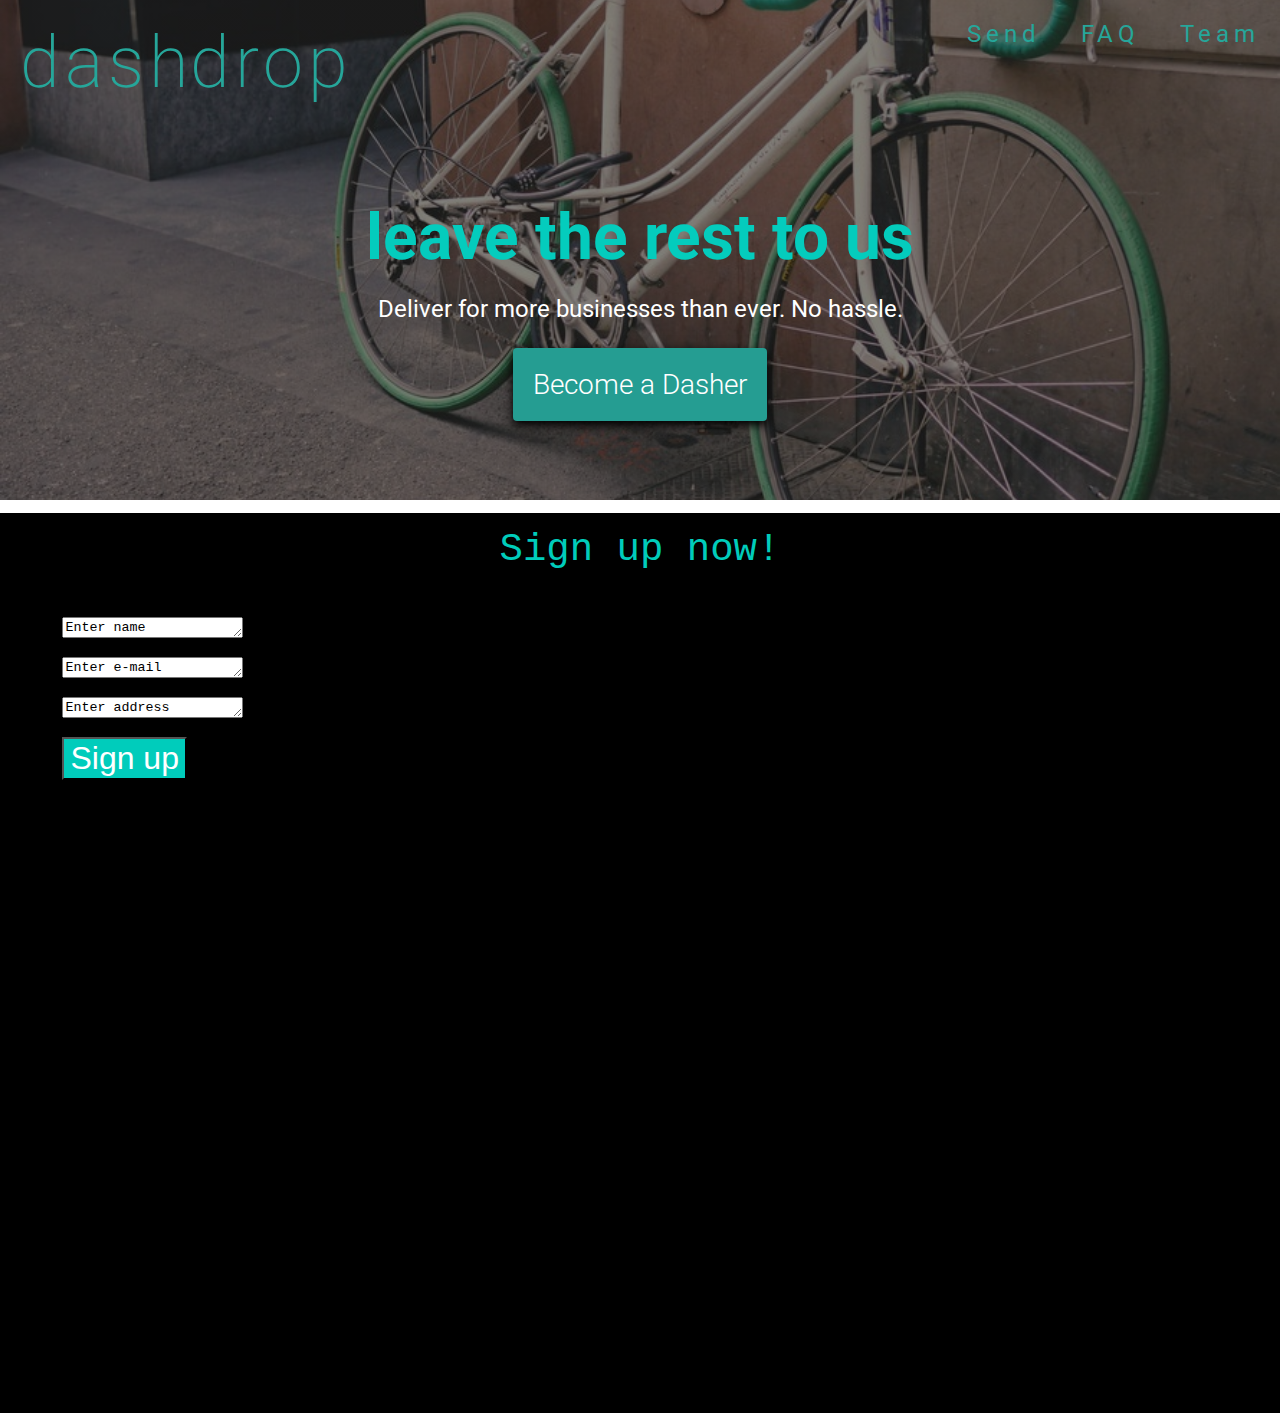
==== deliver.html @ 1197fa24 "Update deliver.html" ====
<!DOCTYPE html>
<html>
<head>
	<title>Deliver for DashDrop</title>
	<script   src="https://code.jquery.com/jquery-3.1.1.slim.min.js"   integrity="sha256-/SIrNqv8h6QGKDuNoLGA4iret+kyesCkHGzVUUV0shc="   crossorigin="anonymous"></script>
	<!-- <script type="main.js"></script> -->
	<link href="https://fonts.googleapis.com/css?family=Roboto:100,100i,300,300i,400,400i,500,500i,700,700i,900,900i" rel="stylesheet">
	<link rel="stylesheet" type="text/css" href="style.css">
	<link rel="icon" href="assets/logo.png">
<style>
	.dashbody{
	background-color: black; 
		
	}
	
</style>	
	
</head>
<body>
	<div class="darkendeliver">
		<div id="mask">
			<div class="container">
				<div class="nav1"><a href="index.html" id="txthead1"><span>dash</span></a></div>
				<div class="nav2"><a href="team.html" id="txthead2">Team</a></div>
				<div class="nav2"><a href="faq.html" id="txthead2">FAQ</a></div>
				<div class="nav2"><a href="send.html" id="txthead2">Send</a></div>
			</div>
			
			<div id="txt">leave the rest to us</div>
			<div id="txt2">Deliver for more businesses than ever. No hassle.</div>
				<div class="signupbutton">
					<button class="button3" onclick="location.href='';" value="Go to messenger signup"><span>Become a Dasher</span></button>
					<!-- <button class="button2" onclick="location.href='deliver.html';" value="Go to deliver page"><span>DELIVER</span></button> -->
				</div>
			</div>
		</div>
	<div class="dashbody">
		

	
<pre>
	<div style = "font-size:300%; text-align:center; color:#00CCBB">Sign up now!</div>
<!--Below is the sign up textfields and sign up button -->
  
        <textarea rows="1">Enter name</textarea>
        Name
        <textarea rows="1">Enter e-mail</textarea>
        E-mail
        <textarea rows="1">Enter address</textarea>
        Address
        <button style= "font-size:200%;color: white;background-color: #00CCBB">Sign up</button>
</pre>
		
		
	</div>
	</body>
</html>
---- style.css ----
body, html{
    height: 100%;
    width: 100%;
    margin:0;
    padding:0;
     -webkit-background-size: cover;
  -moz-background-size: cover;
  -o-background-size: cover;
  background-size: cover;

}
.containerteam{
  width: 1000px;
  margin: auto;
}
#mask{
    position: relative;
    height: 100%;
}
.nav1{
    padding-top: 20px;
    padding-bottom: 20px;
    float: left;
}
#txthead1{
    color: #26A69A; /**Main color*/
    font-size: 450%;
    font-weight: 200;
    letter-spacing: 5px;
    padding-left: 20px;
    padding-top: 20px;
    font-family: 'Roboto', sans-serif;
    text-decoration: none;
}
#teamtxt{
    color: #26A69A;
    font-size: 450%;
    font-weight: 300;
    letter-spacing: 5px;
    padding-left: 20px;
    padding-top: 20px;
    font-family: 'Roboto', sans-serif;
    text-decoration: none;
}
#txthead2{
    color: #26A69A;
    font-size: x-large;
    letter-spacing: 5px;
    padding-left: 20px;
    padding-top: 20px;
    font-family: 'Roboto', sans-serif;
    text-decoration: none;
}
.nav2{
    float: right;
    padding-top: 20px;
    padding-right: 20px;
}
#txt {
    text-align: center;
    font-family: 'Roboto', sans-serif;
    font-size: 4em;
    color: white;
    font-weight: 700;
    padding-top: 200px;
    color: #04CCBD
}
#txt2{
    text-align: center;
    font-family: 'Roboto', sans-serif;
    font-size: 1.5em;
    font-weight: 400;
    color: white;
    padding-top: 20px;

}
#txt3{
    text-align: center;
    font-family: 'Roboto', sans-serif;
    font-size: 1.5em;
    font-weight: 200;
    color: white;
    padding-top: 20px;
    letter-spacing: 2px;

}
#Team{
    float: right;
}
.darken {
  background: no-repeat center center fixed;
  background-image: 
  linear-gradient(
      rgba(0, 0, 0, 0.5),
      rgba(0, 0, 0, 0.5)
      ),
  url("assets/home1.jpg"); /***This is the background image****/
  min-height: 100%;
  min-width: 1024px;
   position: fixed;
  top: 0;
  left: 0;
  height: auto;
  background-repeat: no-repeat;
  background-size: cover;
  position: relative;
  background-position: center;
}
/*@media screen and (max-width: 1024px) {
  .darken {
    left: 50%;
    margin-left: -512px;   /* 50% 
  }
}*/
.darkensend {
  background-image: 
  linear-gradient(
      rgba(0, 0, 0, 0.5),
      rgba(0, 0, 0, 0.5)
      ),
  url("assets/send.jpg");
  height: 500px;
  background-repeat: no-repeat;
  background-size: cover;
  position: relative;
  background-position: center;
}
.darkendeliver {
  background-image: 
  linear-gradient(
      rgba(0, 0, 0, 0.5),
      rgba(0, 0, 0, 0.5)
      ),
  url("assets/deliver.jpg");
  height: 500px;
  background-repeat: no-repeat;
  background-size: cover;
  position: relative;
  background-position: center;
}
.darkenteam {
  background-image: 
  linear-gradient(
      rgba(0, 0, 0, 0.5),
      rgba(0, 0, 0, 0.5)
      ),
  url("assets/team.jpg");
  height: 500px;
  background-repeat: no-repeat;
  background-size: cover;
  position: relative;
  background-position: center;
}
.darkenfaq {
  background-image: 
  linear-gradient(
      rgba(0, 0, 0, 0.5),
      rgba(0, 0, 0, 0.5)
      ),
  url("assets/faq.jpg");
  height: 500px;
  background-repeat: no-repeat;
  background-size: cover;
  position: relative;
  background-position: center;
}
.buttons{
    text-align: center;
    margin-top: 20px;

}
.signupbutton{
    text-align: center;
    margin-top: 20px;

}
.button1 {
  border-radius: 4px;
  background-color: #259D92;
  border: none;
  color: #FFFFFF;
  text-align: center;
  font-size: 28px;
  font-weight: 300;
  padding: 20px;
  width: 200px;
  transition: all 0.5s;
  cursor: pointer;
  margin: 5px;
  font-family: 'Roboto', sans-serif;
  box-shadow: 0 4px 8px 0 rgba(0, 0, 0, 1.0), 0 6px 20px 0 rgba(0, 0, 0, 0.19);
}
.gettext{
  border-radius: 2px;
    height: 62px;
    float: left;
    position: relative;
    width: 300px;
    overflow: hidden;
    margin-top: 30px;
    background-color: white;
}
.userphone{
  border: 0px;
    color: black;
    font-size: 24px;
    font-family: 'Roboto'. sans-serif;
    padding-top: 10px;
    padding-left: 5px;
    
}
.button2 {
  border-radius: 4px;
  background-color: #259D92;
  border: none;
  color: #FFFFFF;
  text-align: center;
  font-size: 28px;
  font-weight: 300;
  padding: 20px;
  width: 300px;
  transition: all 0.5s;
  cursor: pointer;
  margin: 5px;
  font-family: 'Roboto', sans-serif;
  box-shadow: 0 4px 8px 0 rgba(0, 0, 0, 1.0), 0 6px 20px 0 rgba(0, 0, 0, 0.19);
}
.button3 {
  border-radius: 4px;
  background-color: #259D92;
  border: none;
  color: #FFFFFF;
  text-align: center;
  font-size: 28px;
  font-weight: 300;
  padding: 20px;
  width: 35s0px;
  transition: all 0.5s;
  cursor: pointer;
  margin: 5px;
  font-family: 'Roboto', sans-serif;
  box-shadow: 0 4px 8px 0 rgba(0, 0, 0, 1.0), 0 6px 20px 0 rgba(0, 0, 0, 0.19);
}
.button4 {
  border-radius: 4px;
  background-color: #259D92;
  border: none;
  color: #FFFFFF;
  text-align: center;
  font-size: 28px;
  font-weight: 300;
  padding: 20px;
  width: 200px;
  transition: all 0.5s;
  cursor: pointer;
  margin: 5px;
  font-family: 'Roboto', sans-serif;
  box-shadow: 0 4px 8px 0 rgba(0, 0, 0, 1.0), 0 6px 20px 0 rgba(0, 0, 0, 0.19);
}
.button5 {
  border-radius: 4px;
  background-color: #259D92;
  border: none;
  color: #FFFFFF;
  text-align: center;
  font-size: 28px;
  font-weight: 300;
  padding: 20px;
  width: 275px;
  transition: all 0.5s;
  cursor: pointer;
  margin: 5px;
  font-family: 'Roboto', sans-serif;
  box-shadow: 0 4px 8px 0 rgba(0, 0, 0, 1.0), 0 6px 20px 0 rgba(0, 0, 0, 0.19);
}
.button6 {
  border-radius: 4px;
  background-color: #259D92;
  border: none;
  color: #FFFFFF;
  text-align: center;
  font-size: 28px;
  font-weight: 300;
  padding: 20px;
  width: 275px;
  transition: all 0.5s;
  cursor: pointer;
  margin: 5px;
  font-family: 'Roboto', sans-serif;
  box-shadow: 0 4px 8px 0 rgba(0, 0, 0, 1.0), 0 6px 20px 0 rgba(0, 0, 0, 0.19);
}



.button1 span {
  cursor: pointer;
  display: inline-block;
  position: relative;
  transition: 0.5s;
  text-align: center;
}
.nav1 a span {
  cursor: pointer;
  display: inline-block;
  position: relative;
  transition: 0.5s;
  text-align: center;
}
.text a span {
  cursor: pointer;
  display: inline-block;
  position: relative;
  transition: 0.5s;
  text-align: center;
}
.text1 a span{
  cursor: pointer;
  display: inline-block;
  position: relative;
  transition: 0.5s;
  text-align: center;
}
.text2 a span{
    cursor: pointer;
  display: inline-block;
  position: relative;
  transition: 0.5s;
  text-align: center;
}
.text3 a span{
    cursor: pointer;
  display: inline-block;
  position: relative;
  transition: 0.5s;
  text-align: center;
}

.button2 span {
  cursor: pointer;
  display: inline-block;
  position: relative;
  transition: 0.5s;
  text-align: center;
}
.button3 span {
  cursor: pointer;
  display: inline-block;
  position: relative;
  transition: 0.5s;
}
.button4 span {
  cursor: pointer;
  display: inline-block;
  position: relative;
  transition: 0.5s;
}
.button5 span {
  cursor: pointer;
  display: inline-block;
  position: relative;
  transition: 0.5s;
}
.button6 span {
  cursor: pointer;
  display: inline-block;
  position: relative;
  transition: 0.5s;
}
.button1 span:after {
  content: url("assets/store.png");
  position: absolute;
  opacity: 0;
  top: 0;
  right: -20px;
  transition: 0.5s;
}
.nav1 a span:after {
  content: 'drop';
  position: absolute;
  opacity: 0;
  top: 0;
  right: -20px;
  transition: 1s;
}
.text a span:after {
  content: url("assets/toluicon.png");
  position: absolute;
  opacity: 0;
  top: 0;
  right: -20px;
  transition: 1s;
}
.text1 a span:after{
  content: url("assets/hanicon.png");
  position: absolute;
  opacity: 0;
  top: 0;
  right: -20px;
  transition: 1s;
}
.text2 a span:after{
    content: url("assets/macicon.png");
  position: absolute;
  opacity: 0;
  top: 0;
  right: -20px;
  transition: 1s;
}
.text3 a span:after{
    content: url("assets/meinaicon.png");
  position: absolute;
  opacity: 0;
  top: 0;
  right: -20px;
  transition: 1s;
}
.button2 span:after {
  content: url("assets/bicycle.png");
  position: absolute;
  opacity: 0;
  top: 0;
  right: -20px;
  transition: 0.5s;
}
.button3 span:after {
  content: url("assets/money.png");
  position: absolute;
  opacity: 0;
  top: 0;
  right: -20px;
  transition: 0.5s;
}
.button4 span:after {
  content: url("assets/handshake.png");
  position: absolute;
  opacity: 0;
  top: 0;
  right: -20px;
  transition: 0.5s;
}
.button5 span:after {
  content: url("assets/faq.png");
  position: absolute;
  opacity: 0;
  top: 0;
  right: -20px;
  transition: 0.5s;
}
.button6 span:after {
  content: url("assets/bizpat.png");
  position: absolute;
  opacity: 0;
  top: 0;
  right: -20px;
  transition: 0.5s;
}
.button1:hover span {
  padding-right: 40px;
}
.nav1:hover a span {
  padding-right: 160px;
}
.text:hover a span {
  padding-right: 100px;
}
.text1:hover a span {
  padding-right: 100px;
}
.text2:hover a span{
     padding-right: 100px;
}
.text3:hover a span {
  padding-right: 100px;
}
.button2:hover span {
  padding-right: 40px;
}
.button3:hover span {
  padding-right: 40px;
}
.button4:hover span {
  padding-right: 40px;
}

.button5:hover span {
  padding-right: 40px;
}
.button6:hover span {
  padding-right: 40px;
}

.button1:hover span:after {
  opacity: 1;
  right: 0;
}
.nav1:hover a span:after {
  opacity: 1;
  right: 0;
}
.text:hover a span:after {
  opacity: 1;
  right: 0;
}
.text1:hover a span:after {
  opacity: 1;
  right: 0;
}
.text2:hover a span:after {
  opacity: 1;
  right: 0;
}
.text3:hover a span:after {
  opacity: 1;
  right: 0;
}

.button2:hover span:after {
  opacity: 1;
  right: 0;
}
.button3:hover span:after {
  opacity: 1;
  right: 0;
}
.button4:hover span:after {
  opacity: 1;
  right: 0;
}
.button5:hover span:after {
  opacity: 1;
  right: 0;
}
.button6:hover span:after {
  opacity: 1;
  right: 0;
}
.photo{
    padding-left:100px;
    padding-top: 20px;
}
.photo img{
    background-image: url("assets/tolu.jpg");
    background-repeat: no-repeat;
     height: 150px;
    width: 150px;
    float: left;
    border-radius: 50%

}
.text{
    font-family: 'Roboto', sans-serif;
}
.text3{
  margin-bottom: 70px;
}
#teamdesc{
    padding-left: 286px;
    padding-top: 10px;
    width: 500px;
    font-family: 'Roboto', sans-serif;
}
.dashbody{
    height: 100%;
}.deliv1{
  width: 800px;
  margin: auto;
  height: inherit;
}
.delivtxt{
  font-family: 'Roboto', sans-serif;
  font-weight: 700;
  text-align: center;
  padding-top: 30px;
  padding-bottom: 30px;
  padding-left: 20px;
  padding-right: 20px;
  font-size: 3em;
  color: #484848;
}
#delivsubtext{
  font-family: 'Roboto', sans-serif;
  font-weight: 300;
  text-align: center;
  font-size: 2em;
  color: #484848;
  padding-bottom: 10px;
    margin-right: 100px;
    margin-left: 100px;

}
.delivtxtlower{
   font-family: 'Roboto', sans-serif;
  font-weight: 100;
  text-align: center;
  padding: 25px;
  font-size: 2em;
  color: #484848;
  letter-spacing: 0.3em;
}
#delivstep{
  font-family: 'Roboto', sans-serif;
  font-weight: 300;
  text-align: center;
  padding: 50px;
  padding-bottom: 0px;
  text-align: center;
  float: left;
  font-size: 30px;
  color: #484848;
}
#delivstep1{
  font-family: 'Roboto', sans-serif;
  font-weight: 300;
  text-align: center;
  padding: 10px;
  text-align: center;
  font-size: 0.7em;
  color: #484848;
}
.teambody{
  height: 100%;
}
/*.footer{
   width:100%;
   height:60px;   /* Height of the footer
   background:#6cf;
   clear: both;
    position: relative;
    z-index: 10;
    margin-top: -3em;
}*/
#android{
  height: 44px;
    width: 150px;
}
#apple{
  width: 150px;
  padding-left: 0px;
}
#twitter{
    margin-left: 286px;
    padding-top: 20px;
}
#linkedin{
  margin-left: 10px;
    padding-top: 20px;
}
#email{
   margin-left: 10px;
    padding-top: 20px;
  
  }
.badges{
  text-align: center;
  margin: auto;
  margin-top: 20px;
}

/*text box*/
input {
    display: block;
    box-sizing: border-box;
}
.delivform{
 display: inline-block;
 text-align: center;
  padding-top: 50px;
}
.delivtxtbox{
    width: 300px;
    padding: 12px 20px;
    border: 1px solid #ccc;
    border-radius: 4px;
    display: block;
    margin-bottom: 15px;
    font-family: 'Roboto', sans-serif;
  color: #484848
  font-size: 100%;
  font-weight: bold;
}
.list{
  width: 66.66667%;
      float: left;
      margin-left: 200px;
      clear: none;
      padding-left: 5px;
      padding-right: 5px;
      padding-left: 0;
}
.subheader{
  font-family: 'Roboto', sans-serif;
  font-weight: 300;
  font-size: 3em;
  padding-left: 20px;
  color: #26A69A;
}
.subheaderscroll{
  font-family: 'Roboto', sans-serif;
  font-weight: 300;
  font-size: 2em;
  padding-left: 20px;
  color: #484848;
}
p{
  color: black;
}
ol{
  list-style: decimal outside;
  font-family: 'Roboto', sans-serif;
  color: black;
}
li{
  padding-bottom: 20px;
}
a{
  text-decoration: none;
  color: #04CCBD;
  font-size: larger;
}
a:hover{
  text-decoration: underline;
}
#aboutq{
  color: #04CCBD;
}
.backtotop{
  position: fixed;
  font-family: 'Roboto', sans-serif;
  font-weight: 500;
  padding-left: 20px;
  padding-top: 20px;
}


.shipbutton {
  border-radius: 1px;
  background-color: white;
  background-color: #259D92;
  border: none;
  color: #FFFFFF;
  text-align: center;
  font-size: 18px;
  font-weight: 300;
  padding: 10px;
  width: 250px;
  transition: all 0.5s;
  cursor: pointer;
  margin: 5px;
  font-family: 'Roboto', sans-serif;
  box-shadow: 0 4px 8px 0 rgba(0, 0, 0, 1.0), 0 6px 20px 0 rgba(0, 0, 0, 0.19);

}
#sendhead{
    color: #26A69A;
    font-size: 300%;
    font-weight: 300;
    letter-spacing: 5px;
    padding-left: 200px;
    padding-top: 20px;
    font-family: 'Roboto', sans-serif;
    text-decoration: none;
}
#senddesc{
    padding-left: 300px;
    padding-top: 5px;
    padding-bottom: 10px;
    width: 900px;
    font-family: 'Roboto', sans-serif;
}
.sendbutton{
    padding-top: none ;
    padding-left: 0px;
    margin-left: 0px;
    padding-bottom: 20px;
    border-radius: 4px;
    background-color: #259D92;
    border: none;
    color: #FFFFFF;
    text-align: center;
    align-content: left-center;
    font-size: 35px;
    font-weight: 300;
    width: 350px;
    cursor: pointer;
    font-family: 'Roboto', sans-serif;
    box-shadow: 0 4px 8px 0 rgba(0,0,0,1.0), 0 6px 20px 0 rgba(0,0,0,0.19);

}

.sendbuttonb{
    padding-top: none ;
    padding-left: 10px;
    margin-left: 1000px;
    padding-bottom: 20px;
    border-radius: 4px;
    background-color: #259D92;
    border: none;
    color: #FFFFFF;
    text-align: center;
    align-content: left-center;
    font-size: 35px;
    font-weight: 300;
    width: 250px;
    cursor: pointer;
    font-family: 'Roboto', sans-serif;
    box-shadow: 0 4px 8px 0 rgba(0,0,0,1.0), 0 6px 20px 0 rgba(0,0,0,0.19);

}
.styletextbox{
  margin-top:0px;
  margin-bottom:0px;
  padding-right: 0px
  padding-left:0px;
  margin-left:0px;
  border-style: solid;
  border-width: 2px;
  border-color: #259D92;
  border-radius: 4px;
  width: 200px;
  height: 25px;
  text-align: left;
  font-family: 'Roboto', sans-serif;
  font-size: 18px;
  box-shadow:  0 4px 8px 0 rgba(0,0,0,1.0), 0 6px 20px 0 rgba(0,0,0,0.19);
}

.styletextboxmem{
  margin-top: 0px;
  margin-bottom: 0px;
  padding-right: 0px;
  padding-left:0px;
  border-style: solid;
  border-width: 2px;
  border-color: #259D92;
  border-radius: 4px;
  width: 200px;
  height: 25px;
  text-align: left;
  font-family: 'Roboto', sans-serif;
  font-size: 18px;
  box-shadow:  0 4px 8px 0 rgba(0,0,0,1.0), 0 6px 20px 0 rgba(0,0,0,0.19);

}

.ratestable {
  border-spacing: 0px;
  border: 1px solid #26A69A;
  border-radius: 4px;
  border-width: 4px;
  padding:0px;
  padding-top: 10px;
  margin-top: 10px;
  text-align: left;
  margin-left: 300px;
  padding: 0px;
  width: 900px;
  height: 60px;
}
          
.memtable{
  border-radius: 4px;
  margin-left: 800px;
  border-width: 0px;
  border-spacing: 0px;
  padding: 0px;
  text-align: left;

}
.domeimagebtn{
  background-image: url("Button image.jpg"); 
  width: 250px;
  height: 100px;
  }

  .memtable{
  border-radius: 4px;
  margin-left: 280px;
  border-width: 0px;
  border-spacing: 0px;
  padding: 0px;
  text-align: left;

}
.domeimagebtn{
  background-image: url("Button image.jpg"); 
  width: 250px;
  height: 100px;
  }

#member{
  display: flex;
}

#bike{
  width: 200px
  margin-left: 0px;
  padding-left: 190px;
  padding-right: 0px;
}

#signup{
  flex:0.5;
}

.signbutton{
    padding-top: none ;
    padding-left: 0px;
    margin-left: 0px;
    padding-bottom: 0px;
    border-radius: 4px;
    background-color: #259D92;
    border: none;
    color: #FFFFFF;
    text-align: center;
    align-content: left-center;
    font-size: 20px;
    font-weight: 300;
    width: 200px;
    height:25px;
    cursor: pointer;
    font-family: 'Roboto', sans-serif;
    box-shadow: 0 4px 8px 0 rgba(0,0,0,1.0), 0 6px 20px 0 rgba(0,0,0,0.19);

}
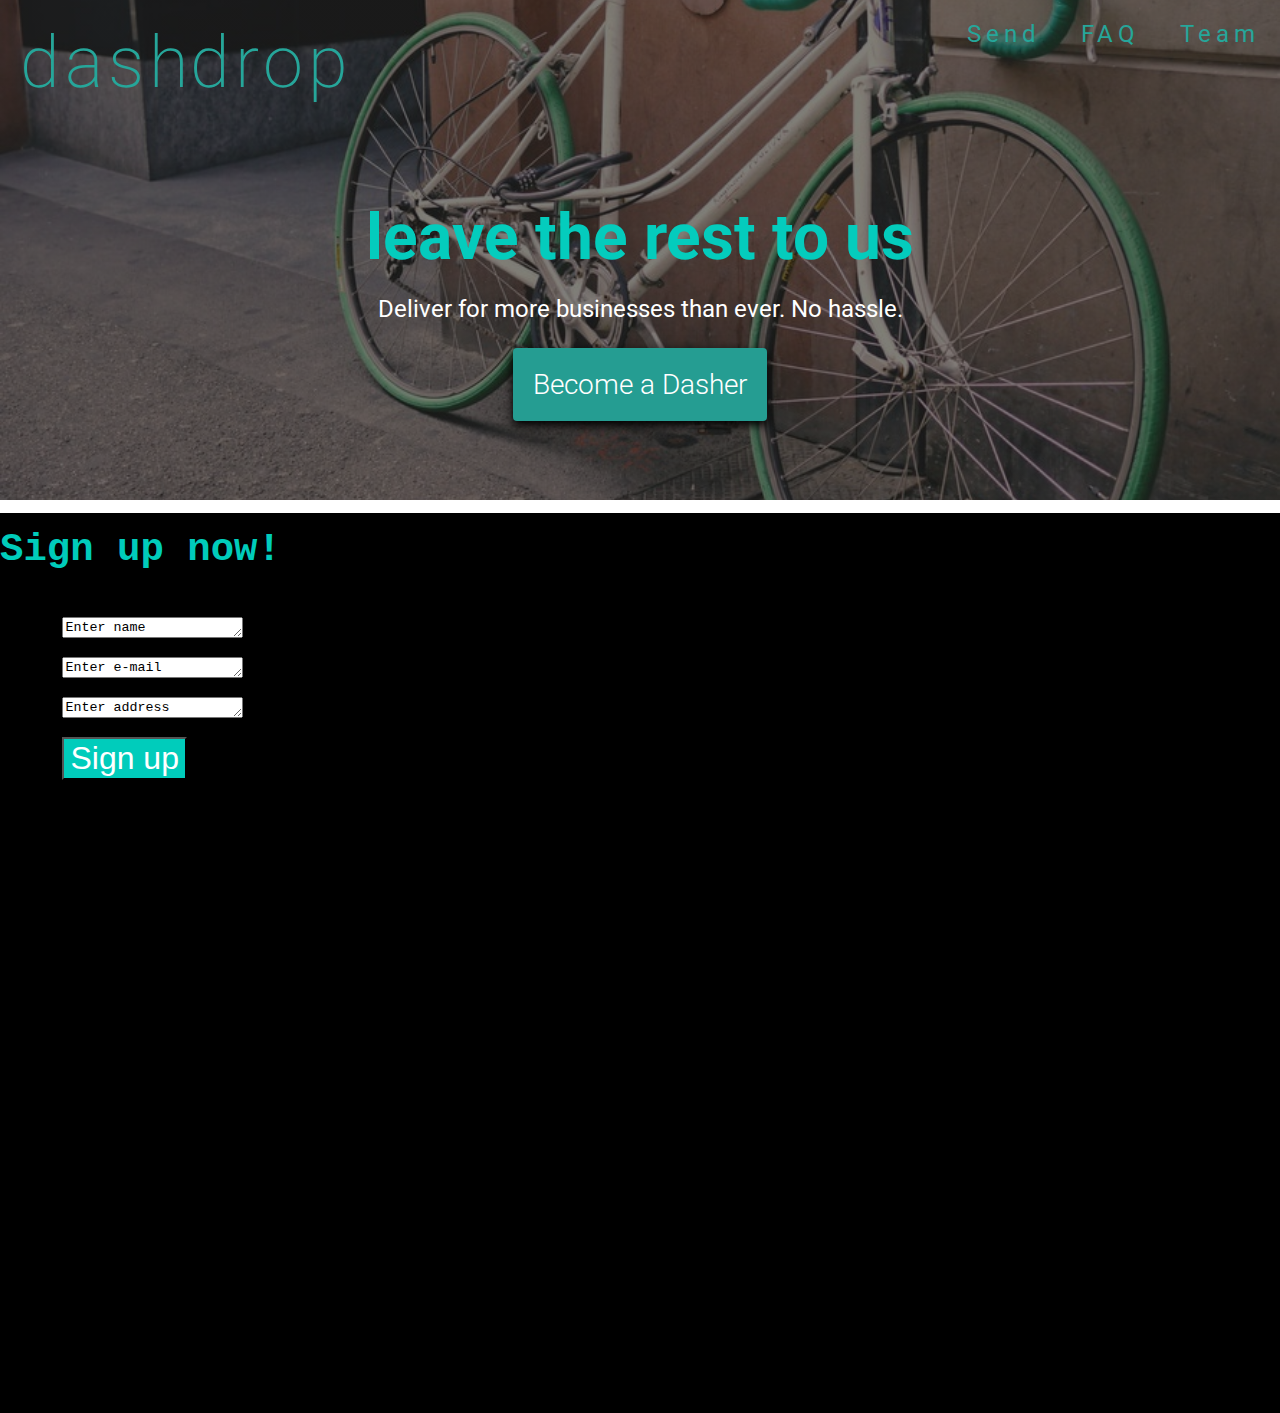
==== commit 59788be5: "Update deliver.html" ====
--- a/deliver.html
+++ b/deliver.html
@@ -13,6 +13,24 @@
 		
 	}
 	
+	.employeebenefits{
+	font-size:200%;
+	color: white;
+	background-color: #00CCBB
+	}
+
+	.rates{
+	font-size:200%;
+	color: white;
+	background-color: #00CCBB
+	}
+
+	.ourmessengers{
+	font-size:200%;
+	color: white;
+	background-color: #00CCBB
+	}
+		
 </style>	
 	
 </head>
@@ -39,7 +57,7 @@
 
 	
 <pre>
-	<div style = "font-size:300%; text-align:center; color:#00CCBB">Sign up now!</div>
+	<div style = "font-size:300%; text-align:left; color:#00CCBB"><b>Sign up now!</b></div>
 <!--Below is the sign up textfields and sign up button -->
   
         <textarea rows="1">Enter name</textarea>
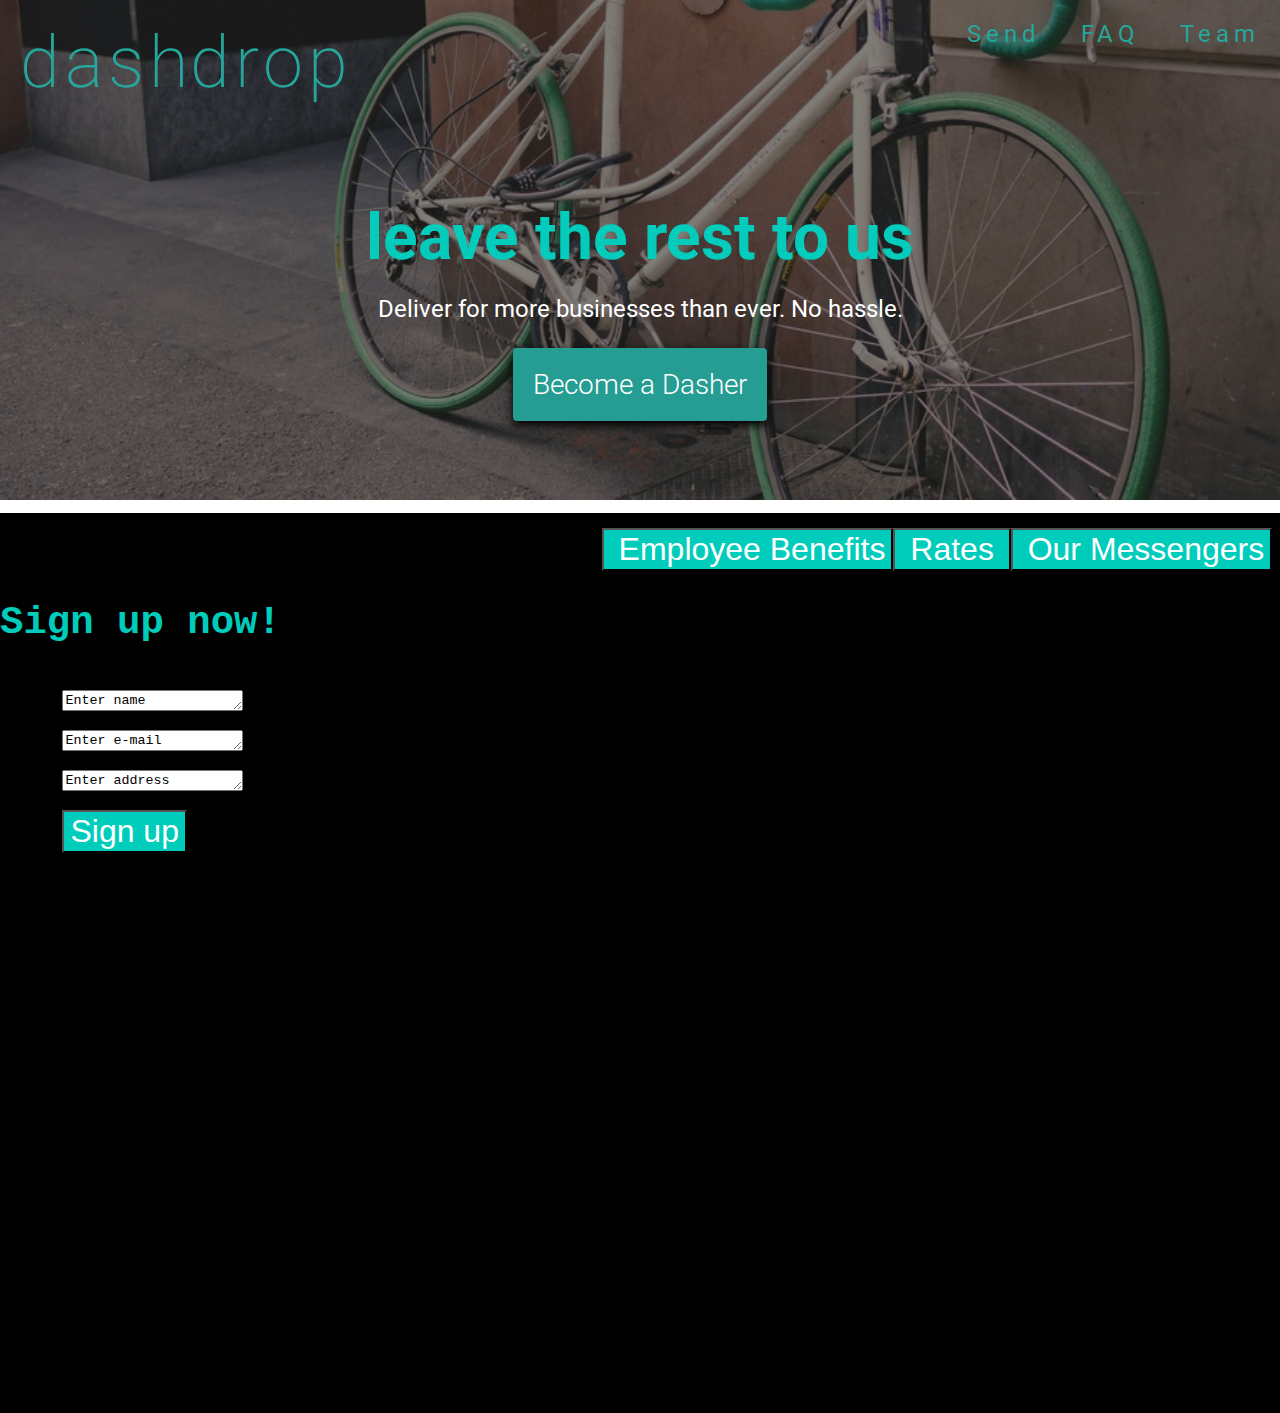
==== commit c3d2fbab: "Update deliver.html" ====
--- a/deliver.html
+++ b/deliver.html
@@ -57,6 +57,8 @@
 
 	
 <pre>
+
+<div style = "text-align: right"> <button class= "employeebenefits"> Employee Benefits</button><button class="rates"> Rates </button><button class = "ourmessengers"> Our Messengers</button> </div>
 	<div style = "font-size:300%; text-align:left; color:#00CCBB"><b>Sign up now!</b></div>
 <!--Below is the sign up textfields and sign up button -->
   
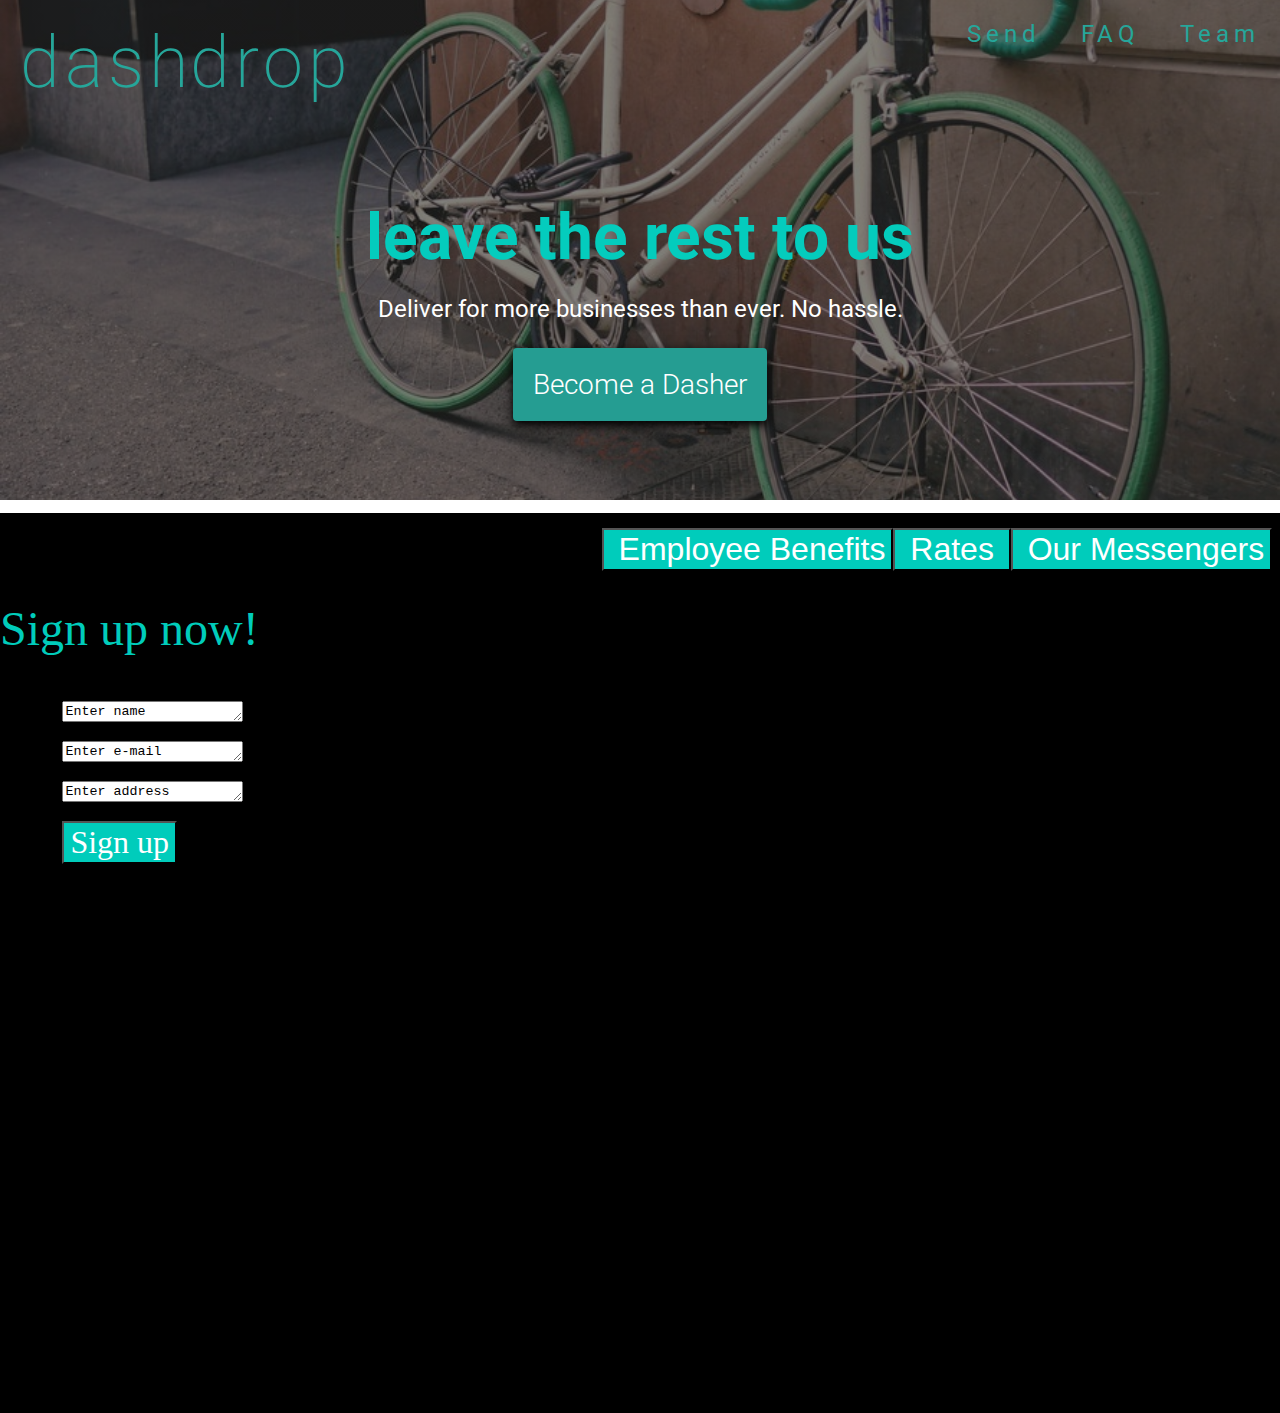
==== commit a5151a9b: "Update deliver.html" ====
--- a/deliver.html
+++ b/deliver.html
@@ -59,7 +59,7 @@
 <pre>
 
 <div style = "text-align: right"> <button class= "employeebenefits"> Employee Benefits</button><button class="rates"> Rates </button><button class = "ourmessengers"> Our Messengers</button> </div>
-	<div style = "font-size:300%; text-align:left; color:#00CCBB"><b>Sign up now!</b></div>
+	<div style = "font-size:300%; text-align:left; color:#00CCBB; font-family: georgia">Sign up now!</div>
 <!--Below is the sign up textfields and sign up button -->
   
         <textarea rows="1">Enter name</textarea>
@@ -68,7 +68,7 @@
         E-mail
         <textarea rows="1">Enter address</textarea>
         Address
-        <button style= "font-size:200%;color: white;background-color: #00CCBB">Sign up</button>
+        <button style= "font-size:200%;color: white;background-color: #00CCBB; font-family: georgia">Sign up</button>
 </pre>
 		
 		
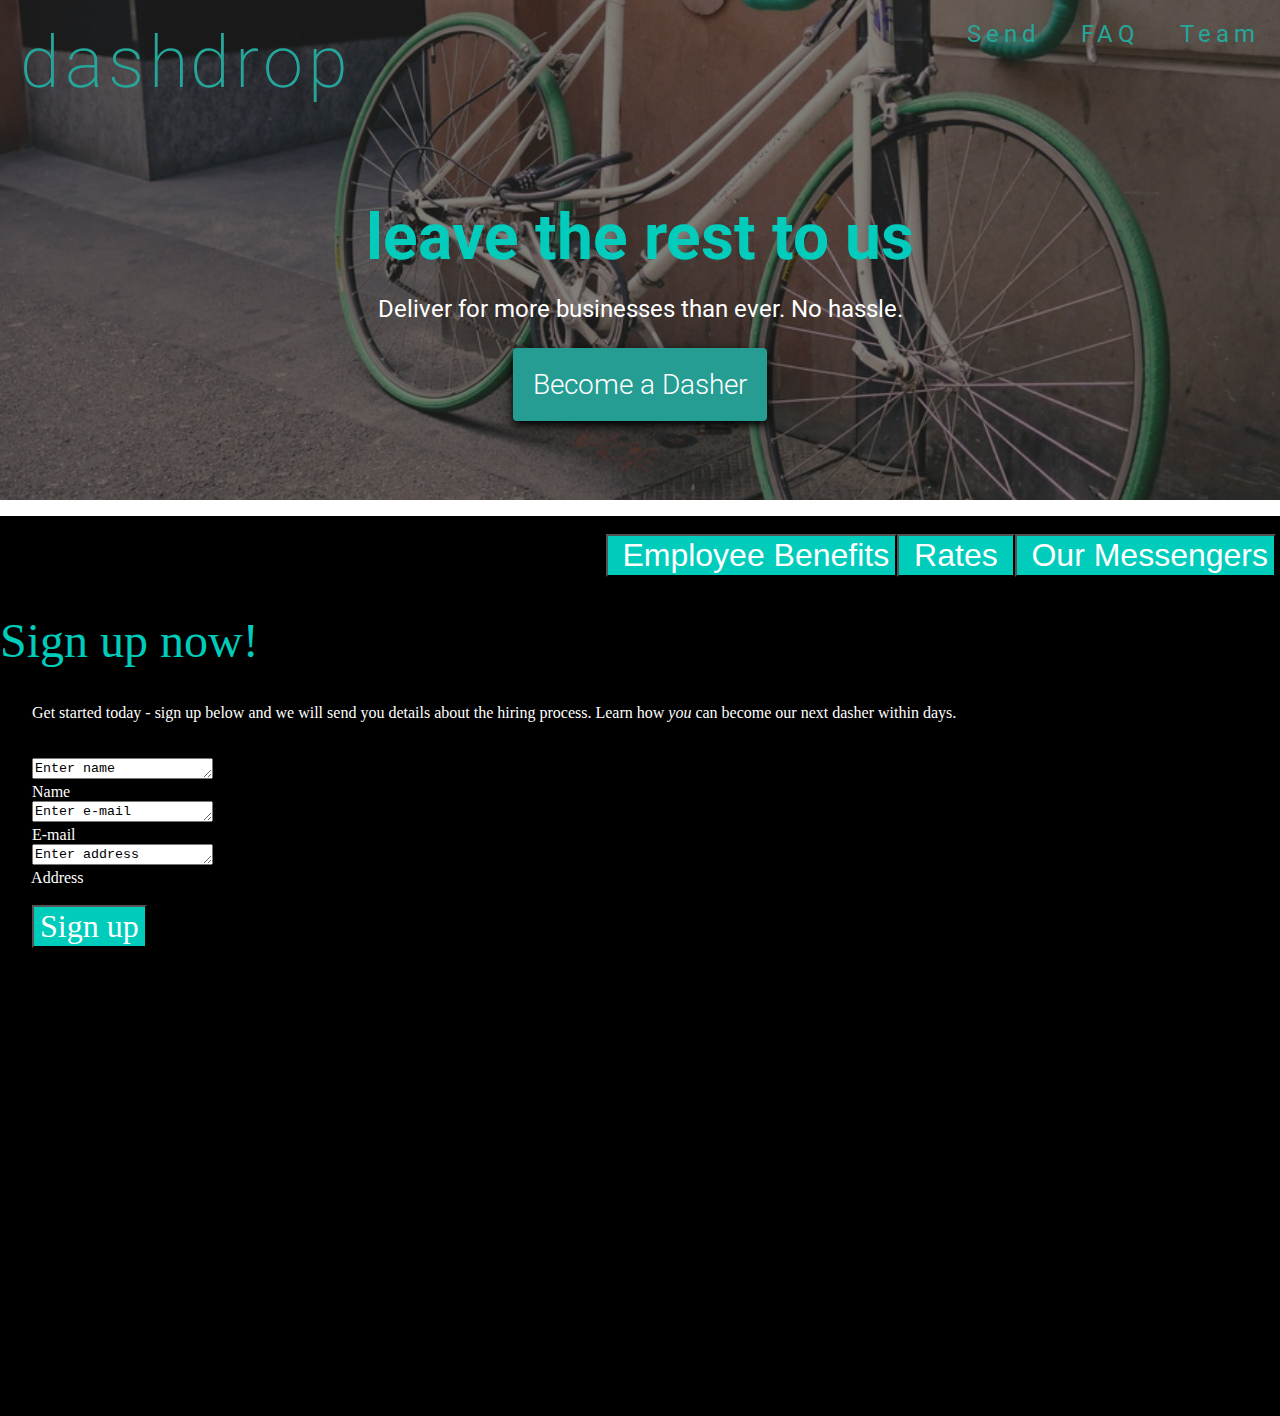
==== commit 8c701d4f: "Update deliver.html" ====
--- a/deliver.html
+++ b/deliver.html
@@ -56,10 +56,12 @@
 		
 
 	
-<pre>
+<pre style= "color:white; font-family: georgia">
 
 <div style = "text-align: right"> <button class= "employeebenefits"> Employee Benefits</button><button class="rates"> Rates </button><button class = "ourmessengers"> Our Messengers</button> </div>
 	<div style = "font-size:300%; text-align:left; color:#00CCBB; font-family: georgia">Sign up now!</div>
+
+	Get started today - sign up below and we will send you details about the hiring process. Learn how <i>you</i> can become our next dasher within days. 
 <!--Below is the sign up textfields and sign up button -->
   
         <textarea rows="1">Enter name</textarea>
@@ -68,6 +70,7 @@
         E-mail
         <textarea rows="1">Enter address</textarea>
         Address
+	
         <button style= "font-size:200%;color: white;background-color: #00CCBB; font-family: georgia">Sign up</button>
 </pre>
 		
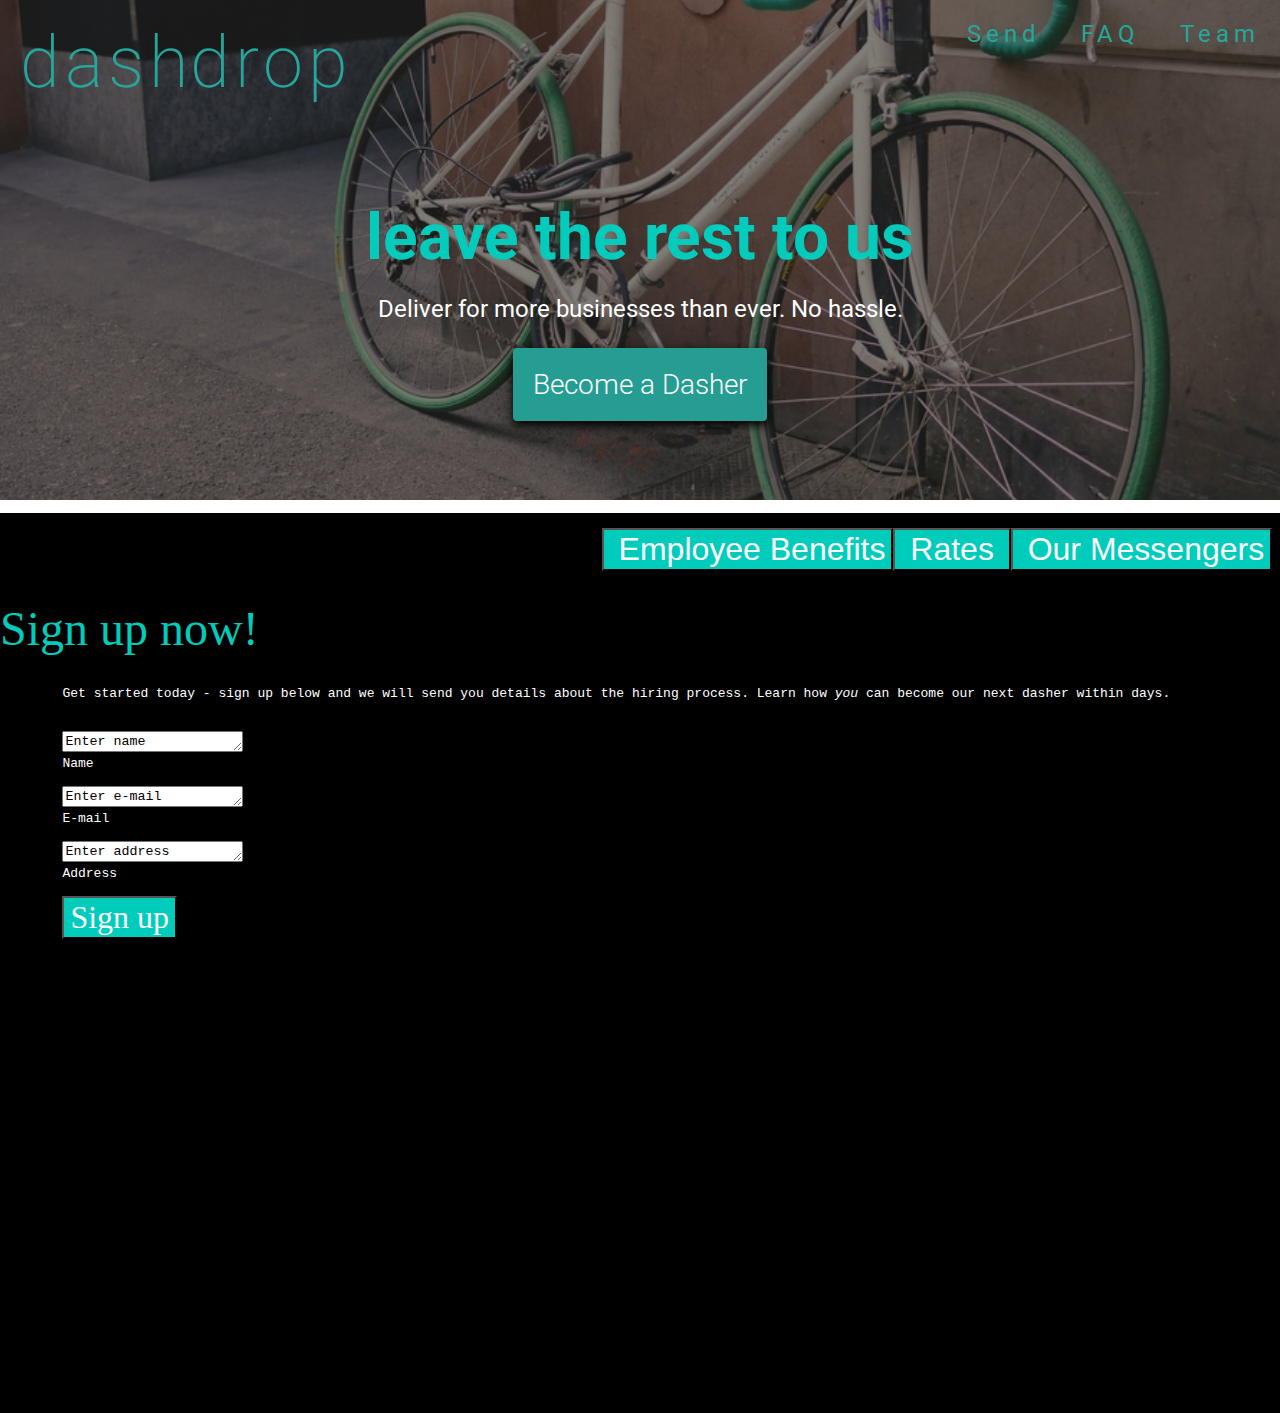
==== commit 66e53daa: "Update deliver.html" ====
--- a/deliver.html
+++ b/deliver.html
@@ -56,7 +56,7 @@
 		
 
 	
-<pre style= "color:white; font-family: georgia">
+<pre style= "color:white">
 
 <div style = "text-align: right"> <button class= "employeebenefits"> Employee Benefits</button><button class="rates"> Rates </button><button class = "ourmessengers"> Our Messengers</button> </div>
 	<div style = "font-size:300%; text-align:left; color:#00CCBB; font-family: georgia">Sign up now!</div>
@@ -66,9 +66,11 @@
   
         <textarea rows="1">Enter name</textarea>
         Name
-        <textarea rows="1">Enter e-mail</textarea>
+        
+	<textarea rows="1">Enter e-mail</textarea>
         E-mail
-        <textarea rows="1">Enter address</textarea>
+        
+	<textarea rows="1">Enter address</textarea>
         Address
 	
         <button style= "font-size:200%;color: white;background-color: #00CCBB; font-family: georgia">Sign up</button>
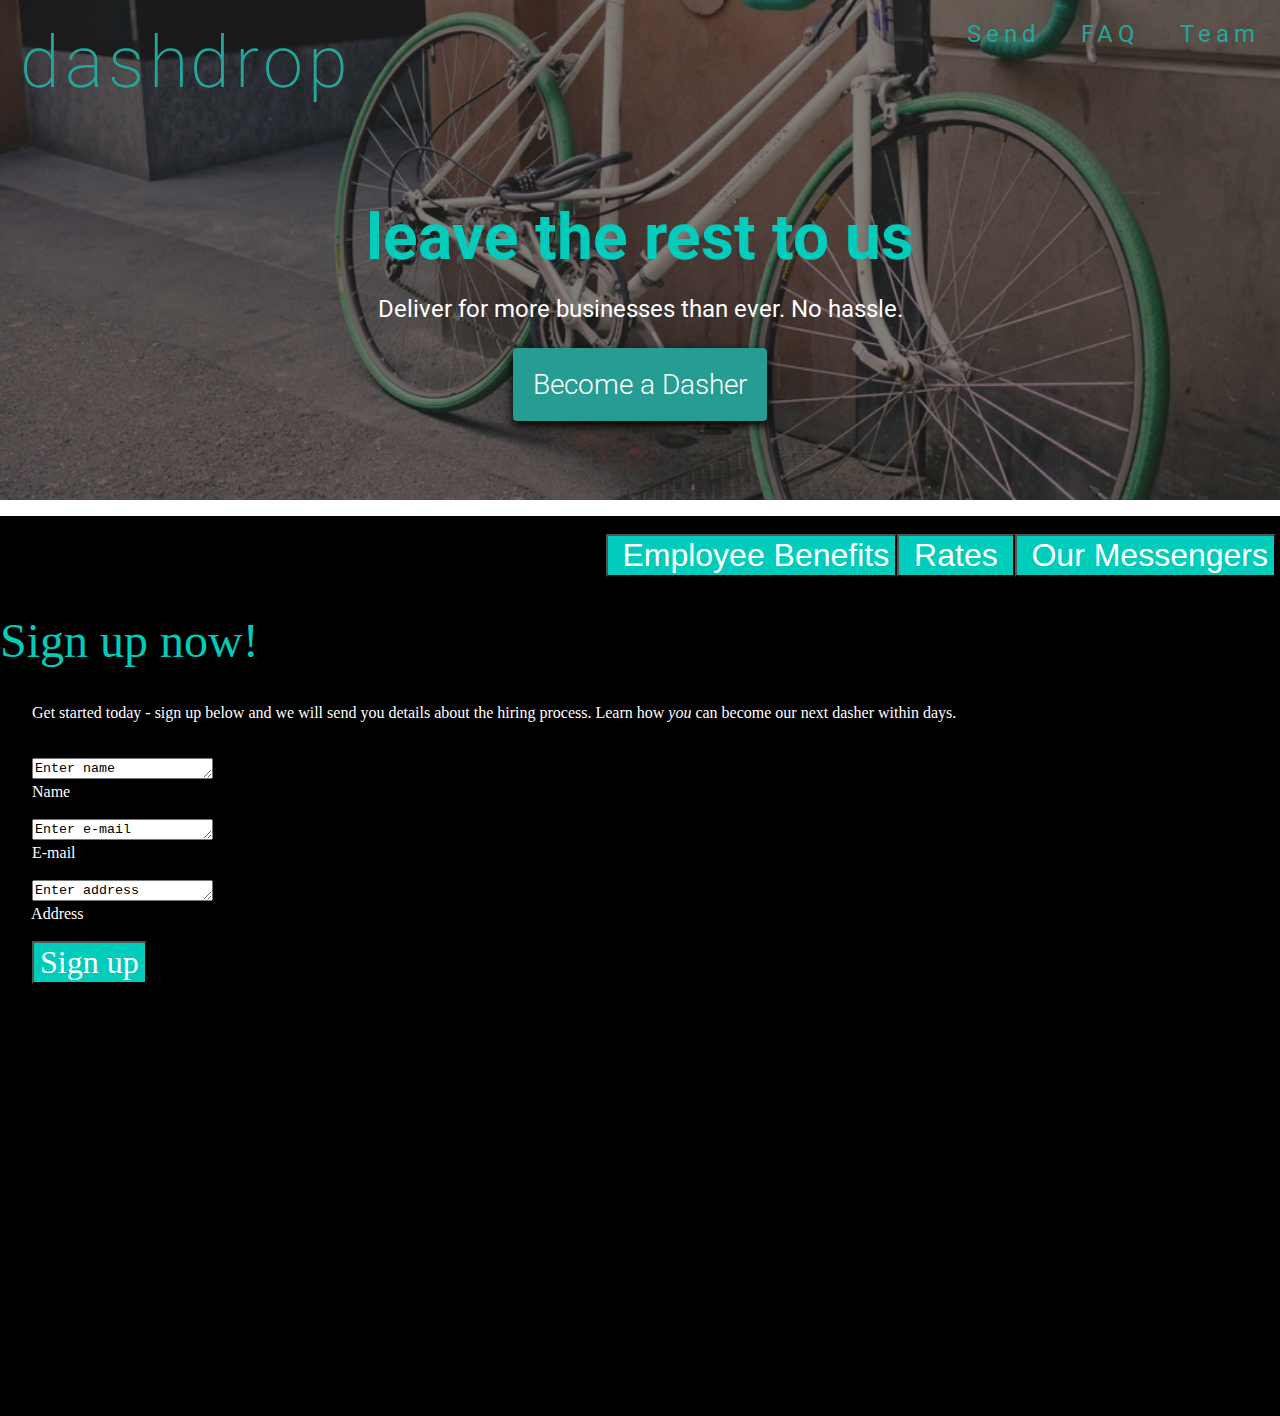
==== commit 063665aa: "Update deliver.html" ====
--- a/deliver.html
+++ b/deliver.html
@@ -56,7 +56,7 @@
 		
 
 	
-<pre style= "color:white">
+<pre style= "color:white; font-family:times">
 
 <div style = "text-align: right"> <button class= "employeebenefits"> Employee Benefits</button><button class="rates"> Rates </button><button class = "ourmessengers"> Our Messengers</button> </div>
 	<div style = "font-size:300%; text-align:left; color:#00CCBB; font-family: georgia">Sign up now!</div>
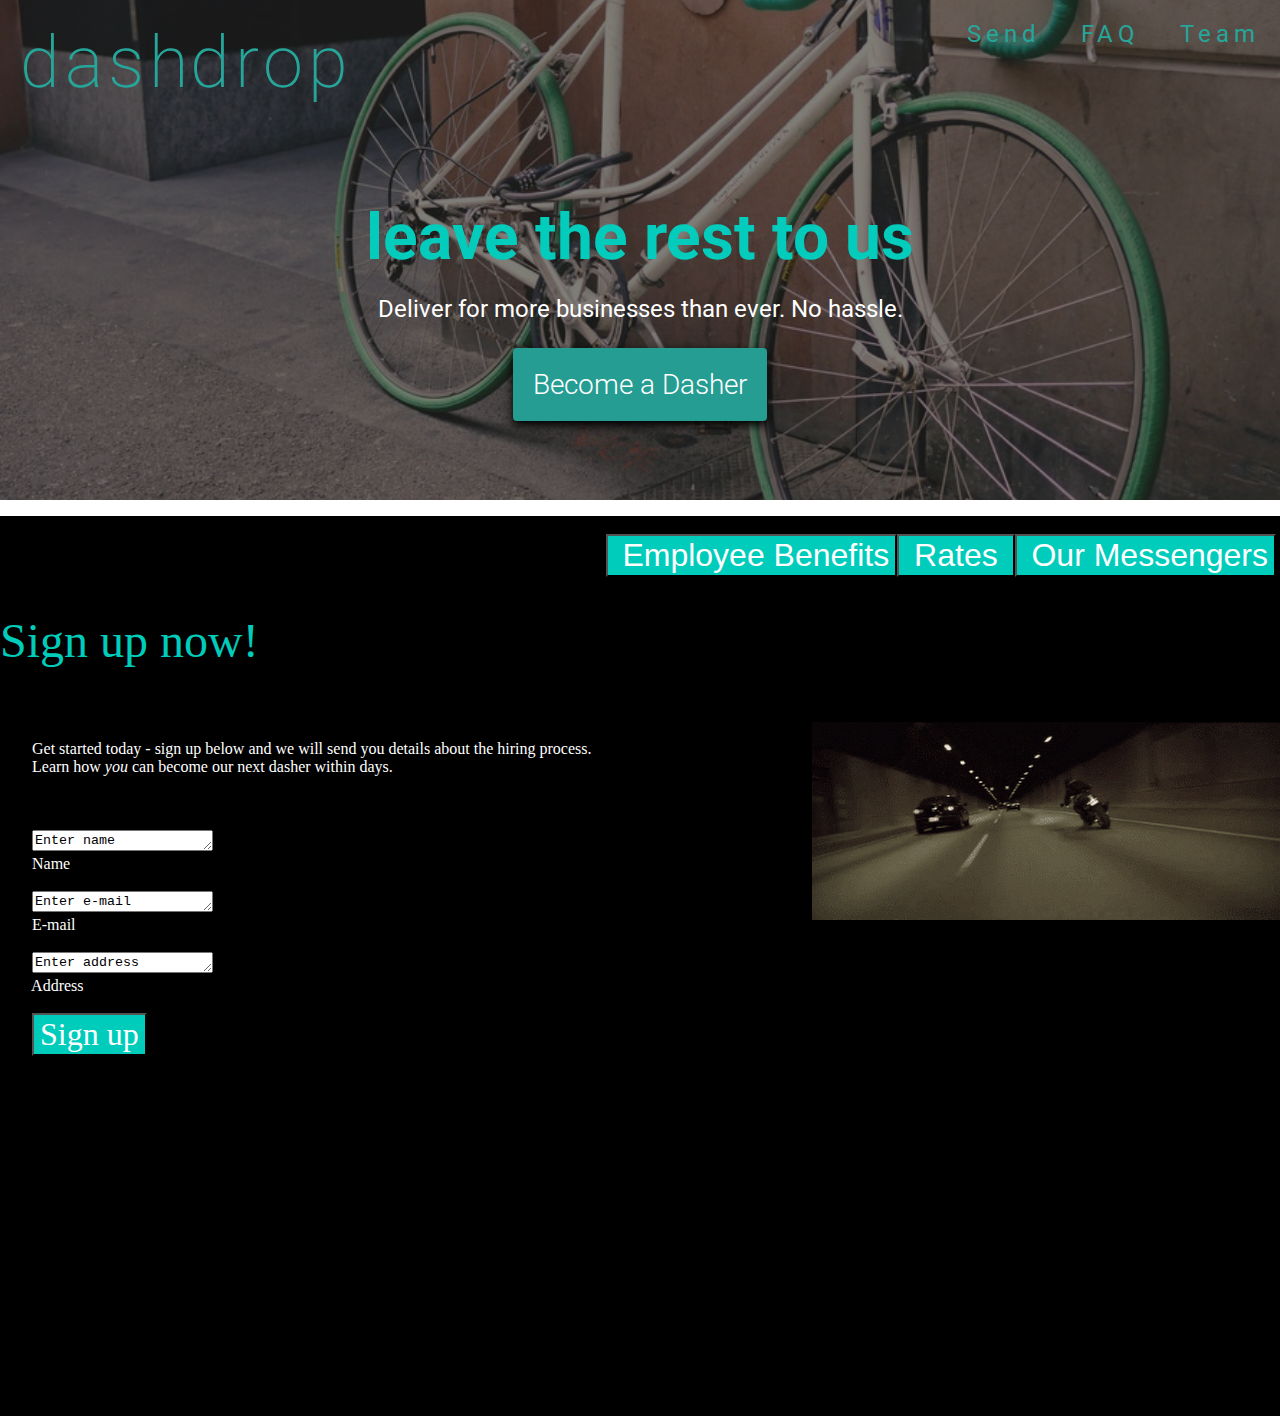
==== commit 8477e734: "Update deliver.html" ====
--- a/deliver.html
+++ b/deliver.html
@@ -61,7 +61,9 @@
 <div style = "text-align: right"> <button class= "employeebenefits"> Employee Benefits</button><button class="rates"> Rates </button><button class = "ourmessengers"> Our Messengers</button> </div>
 	<div style = "font-size:300%; text-align:left; color:#00CCBB; font-family: georgia">Sign up now!</div>
 
-	Get started today - sign up below and we will send you details about the hiring process. Learn how <i>you</i> can become our next dasher within days. 
+	<div><img style = "float: right;" src="biker.gif"> 
+	Get started today - sign up below and we will send you details about the hiring process. 
+	Learn how <i>you</i> can become our next dasher within days. </div>
 <!--Below is the sign up textfields and sign up button -->
   
         <textarea rows="1">Enter name</textarea>
